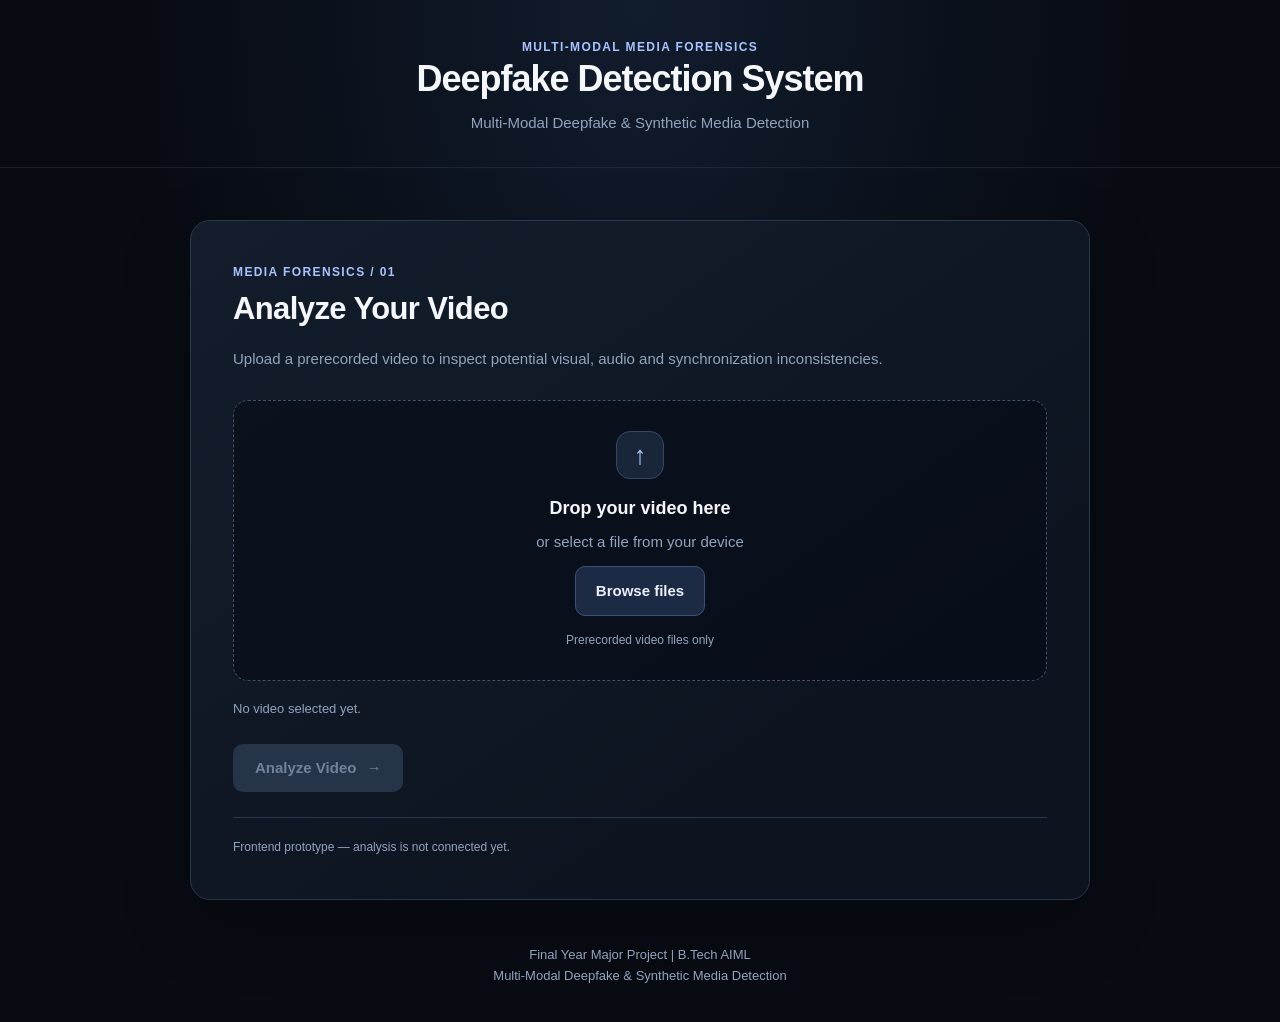
==== index.html @ b54cf8e3 "Add frontend interface" ====
<!DOCTYPE html>
<html lang="en">
<head>
    <meta charset="UTF-8">
    <meta name="viewport" content="width=device-width, initial-scale=1.0">
    <meta name="theme-color" content="#080d16">

    <title>Deepfake Detection System</title>

    <link rel="stylesheet" href="./style.css">
    <script src="./app.js" defer></script>
</head>

<body>
    <header class="site-header">
        <span class="eyebrow">MULTI-MODAL MEDIA FORENSICS</span>
        <h1>Deepfake Detection System</h1>
        <p>Multi-Modal Deepfake &amp; Synthetic Media Detection</p>
    </header>

    <main class="page-container">

        <!-- VIDEO UPLOAD SECTION -->
        <section class="upload-card" id="uploadSection">

            <span class="eyebrow">MEDIA FORENSICS / 01</span>
            <h2>Analyze Your Video</h2>

            <p class="upload-description">
                Upload a prerecorded video to inspect potential visual,
                audio and synchronization inconsistencies.
            </p>

            <div class="drop-zone" id="dropZone"
                 role="button" tabindex="0"
                 aria-label="Choose or drop a video">

                <div class="upload-icon" aria-hidden="true">↑</div>

                <h3>Drop your video here</h3>
                <p>or select a file from your device</p>

                <input
                    type="file"
                    id="videoFile"
                    accept="video/*"
                    aria-label="Select a video file"
                >

                <label for="videoFile" class="browse-button">
                    Browse files
                </label>

                <p class="format-note">
                    Prerecorded video files only
                </p>
            </div>

            <!-- SELECTED FILE DETAILS -->
            <div class="file-details" id="fileDetails" hidden>
                <div class="file-heading">
                    <div>
                        <span class="eyebrow">SELECTED MEDIA</span>
                        <p id="fileName" class="file-name"></p>
                        <p id="fileInfo" class="file-info"></p>
                    </div>

                    <button type="button" id="removeVideo"
                            class="remove-button">
                        Remove
                    </button>
                </div>

                <div class="video-preview-container">
                    <video
                        id="videoPreview"
                        class="video-preview"
                        controls
                        playsinline
                        preload="metadata"
                    ></video>
                </div>
            </div>

            <p class="file-message" id="fileMessage" role="status"
               aria-live="polite">
                No video selected yet.
            </p>

            <button type="button" id="analyzeButton"
                    class="analyze-button" disabled>
                Analyze Video <span aria-hidden="true">→</span>
            </button>

            <p class="notice" id="analysisNotice" role="status"
               aria-live="polite">
                Frontend prototype — analysis is not connected yet.
            </p>
        </section>

        <!-- ANALYSIS OVERVIEW -->
        <section class="results-card" id="resultsSection" hidden>

            <span class="eyebrow">MEDIA FORENSICS / 02</span>
            <h2>Analysis Overview</h2>

            <p class="results-description">
                Review the analysis categories below. Actual detection
                results will appear when the backend is connected.
            </p>

            <div class="results-grid">

                <article class="result-item">
                    <span class="result-number">01</span>
                    <h3>Visual Analysis</h3>
                    <p>
                        Examines video frames for potential facial
                        artifacts, visual inconsistencies and manipulation.
                    </p>
                    <span class="result-status">Awaiting model</span>
                </article>

                <article class="result-item">
                    <span class="result-number">02</span>
                    <h3>Audio Analysis</h3>
                    <p>
                        Designed to examine speech and audio features
                        for potential synthetic-media indicators.
                    </p>
                    <span class="result-status">Awaiting model</span>
                </article>

                <article class="result-item">
                    <span class="result-number">03</span>
                    <h3>Audio-Video Sync</h3>
                    <p>
                        Designed to inspect possible inconsistencies
                        between spoken audio and visible lip movements.
                    </p>
                    <span class="result-status">Awaiting model</span>
                </article>

                <article class="result-item final-result">
                    <span class="result-number">04</span>
                    <h3>Final Detection Result</h3>
                    <p>
                        A combined assessment will be displayed when
                        the multimodal detection pipeline is integrated.
                    </p>
                    <div class="final-result-status">
                        No prediction available
                    </div>
                    <p class="result-disclaimer">
                        No authenticity verdict has been generated.
                    </p>
                </article>

            </div>
        </section>

    </main>

    <footer class="site-footer">
        <p>Final Year Major Project | B.Tech AIML</p>
        <p>Multi-Modal Deepfake &amp; Synthetic Media Detection</p>
    </footer>
</body>
</html>
---- style.css ----
/* =========================================
   MULTI-MODAL DEEPFAKE DETECTION SYSTEM
   Clean dark forensic interface
========================================= */

/* 1. Global reset */

* {
    box-sizing: border-box;
    margin: 0;
    padding: 0;
}

:root {
    --bg: #080b12;
    --panel: #111925;
    --panel-dark: #0a101b;
    --border: #29374b;
    --text: #f5f7fb;
    --muted: #91a4bd;
    --accent: #5b8cff;
    --accent-hover: #7ba2ff;
}

html {
    min-height: 100%;
    background: var(--bg);
    scroll-behavior: smooth;
}

body {
    min-height: 100vh;
    width: 100%;
    overflow-x: hidden;
    background:
        radial-gradient(
            ellipse at top,
            #111c2d 0%,
            var(--bg) 55%
        );
    color: var(--text);
    font-family: Arial, Helvetica, sans-serif;
    font-size: 15px;
    line-height: 1.6;
    -webkit-font-smoothing: antialiased;
}

/* 2. Header */

header {
    width: 100%;
    padding: 38px 20px 32px;
    text-align: center;
    border-bottom: 1px solid rgba(145, 164, 189, 0.12);
}

header h1 {
    font-size: clamp(25px, 4vw, 36px);
    line-height: 1.25;
    letter-spacing: -1px;
    font-weight: 700;
}

header p {
    margin-top: 10px;
    color: var(--muted);
    font-size: 15px;
}

/* 3. Main layout */

main {
    width: min(100% - 40px, 900px);
    margin: 52px auto 0;
    min-width: 0;
}

/* 4. Upload card */

.upload-card {
    width: 100%;
    min-width: 0;
    padding: 42px;
    border: 1px solid var(--border);
    border-radius: 20px;
    background: linear-gradient(
        145deg,
        #131d2b,
        #0d1420 75%
    );
    box-shadow: 0 24px 70px rgba(0, 0, 0, 0.22);
}

.eyebrow {
    display: block;
    color: #a8c3ff;
    font-size: 12px;
    font-weight: 700;
    letter-spacing: 1.4px;
    line-height: 1.5;
}

.upload-card h2 {
    margin-top: 8px;
    font-size: clamp(24px, 3vw, 31px);
    line-height: 1.3;
    letter-spacing: -0.6px;
}

.upload-description {
    max-width: 650px;
    margin-top: 16px;
    color: var(--muted);
    line-height: 1.8;
}

/* 5. Upload / drag-and-drop area */

.drop-zone {
    width: 100%;
    min-width: 0;
    margin-top: 28px;
    padding: 30px 20px;
    text-align: center;
    border: 1px dashed #40516b;
    border-radius: 15px;
    background: rgba(5, 10, 19, 0.48);
    transition:
        border-color 0.2s ease,
        background 0.2s ease;
}

.drop-zone:hover,
.drop-zone.drag-over,
.drop-zone:focus-visible {
    border-color: var(--accent);
    background: rgba(91, 140, 255, 0.07);
    outline: none;
}

.upload-icon {
    display: flex;
    align-items: center;
    justify-content: center;
    width: 48px;
    height: 48px;
    margin: 0 auto 16px;
    border: 1px solid #344866;
    border-radius: 14px;
    background: #19263a;
    color: #a8c3ff;
    font-size: 26px;
}

.drop-zone h3 {
    font-size: 18px;
    line-height: 1.5;
}

.drop-zone > p:not(.format-note) {
    margin-top: 8px;
    color: var(--muted);
}

/* 6. Native file picker */

#videoFile {
    display: block;
    width: 100%;
    max-width: 100%;
    min-width: 0;
    margin-top: 22px;
    padding: 10px;
    border: 1px solid var(--border);
    border-radius: 10px;
    background: var(--panel-dark);
    color: var(--muted);
    font: inherit;
}

#videoFile::file-selector-button {
    margin-right: 12px;
    padding: 10px 15px;
    border: 0;
    border-radius: 8px;
    background: #23334b;
    color: var(--text);
    font-weight: 700;
    cursor: pointer;
}

#videoFile::file-selector-button:hover {
    background: #314967;
}

.format-note {
    margin-top: 15px;
    color: var(--muted);
    font-size: 12px;
}

/* 7. Selected file details */

.file-details {
    display: block;
    width: 100%;
    max-width: 100%;
    min-width: 0;
    margin-top: 26px;
}

.file-details[hidden] {
    display: none !important;
}

.file-heading {
    display: flex;
    align-items: flex-start;
    justify-content: space-between;
    flex-wrap: wrap;
    gap: 16px;
    width: 100%;
    min-width: 0;
}

.file-heading > div {
    flex: 1 1 220px;
    min-width: 0;
    overflow-wrap: anywhere;
}

.file-name {
    margin-top: 8px;
    color: var(--text);
    font-weight: 600;
    overflow-wrap: anywhere;
}

.file-info {
    margin-top: 5px;
    color: var(--muted);
    font-size: 13px;
}

/* 8. Video preview container
   Fixed maximum width, natural video proportions */

.video-preview-container {
    display: block;
    width: 100%;
    max-width: 560px;
    min-width: 0;
    height: auto;
    aspect-ratio: 16 / 9;
    margin: 22px 0 0;
    overflow: hidden;
    border: 1px solid var(--border);
    border-radius: 14px;
    background: #05070b;
}

.video-preview-container video#videoPreview {
    display: block;
    width: 100%;
    height: 100%;
    max-width: 100%;
    max-height: 100%;
    object-fit: contain;
    object-position: center;
    margin: 0;
    background: #05070b;
}

/* 9. Buttons */

button {
    font: inherit;
}

#removeVideo {
    flex: 0 0 auto;
    padding: 9px 15px;
    border: 1px solid var(--border);
    border-radius: 9px;
    background: #1b283b;
    color: var(--text);
    font-size: 13px;
    font-weight: 600;
    cursor: pointer;
    transition: background 0.2s ease;
}

#removeVideo:hover {
    background: #2b3c55;
}

#analyzeButton {
    display: inline-flex;
    align-items: center;
    justify-content: center;
    gap: 10px;
    min-height: 48px;
    margin-top: 24px;
    padding: 12px 22px;
    border: 0;
    border-radius: 10px;
    background: var(--accent);
    color: white;
    font-weight: 700;
    cursor: pointer;
    transition:
        background 0.2s ease,
        transform 0.2s ease;
}

#analyzeButton:not(:disabled):hover {
    background: var(--accent-hover);
    transform: translateY(-1px);
}

#analyzeButton:disabled {
    background: #263449;
    color: #71839b;
    cursor: not-allowed;
}

/* 10. Status and notice */

#fileMessage {
    margin-top: 18px;
    color: var(--muted);
    font-size: 13px;
    overflow-wrap: anywhere;
}

.notice {
    margin-top: 25px;
    padding-top: 20px;
    border-top: 1px solid var(--border);
    color: var(--muted);
    font-size: 12px;
}

/* 11. Footer */

footer {
    padding: 45px 20px 35px;
    text-align: center;
}

footer p {
    color: var(--muted);
    font-size: 13px;
}

/* 12. Keyboard accessibility */

button:focus-visible,
input:focus-visible {
    outline: 2px solid var(--accent);
    outline-offset: 3px;
}

/* 13. Tablet and mobile responsiveness */

@media (max-width: 700px) {
    main {
        width: calc(100% - 28px);
        margin-top: 28px;
    }

    .upload-card {
        padding: 26px 20px;
        border-radius: 15px;
    }

    header {
        padding: 30px 18px 25px;
    }

    .drop-zone {
        padding: 24px 14px;
    }

    .video-preview-container {
        max-width: 100%;
    }

    footer {
        padding-top: 32px;
    }
}

@media (max-width: 400px) {
    .upload-card {
        padding: 22px 15px;
    }

    #analyzeButton {
        width: 100%;
    }
}

/* =========================================
   ANALYSIS RESULTS — PREMIUM DARK UI
========================================= */

.results-card {
    width: min(100% - 40px, 940px);
    margin: 40px auto;
    padding: 36px;
    box-sizing: border-box;
    color: #f4f7ff;
    background: linear-gradient(145deg, #111c2d, #0b111c);
    border: 1px solid #293b53;
    border-radius: 24px;
    box-shadow: 0 20px 60px rgba(0, 0, 0, 0.25);
}

.results-card[hidden] {
    display: none !important;
}

.results-card .eyebrow {
    display: block;
    margin-bottom: 12px;
    color: #80aaff;
    font-size: 12px;
    font-weight: 700;
    letter-spacing: 2px;
}

.results-card h2 {
    margin: 0 0 14px;
    font-size: clamp(25px, 4vw, 34px);
    letter-spacing: -0.8px;
}

.results-description {
    margin-bottom: 28px;
    color: #9db0cc;
    line-height: 1.7;
}

.results-grid {
    display: grid;
    grid-template-columns: repeat(2, minmax(0, 1fr));
    gap: 18px;
}

.result-item {
    min-width: 0;
    padding: 24px;
    background: rgba(255, 255, 255, 0.035);
    border: 1px solid #293b53;
    border-radius: 18px;
    transition: border-color 0.25s ease, transform 0.25s ease;
}

.result-item:hover {
    transform: translateY(-3px);
    border-color: #648fff;
}

.result-item h3 {
    margin: 0 0 12px;
    font-size: 17px;
    color: #f4f7ff;
}

.result-item p {
    margin: 0;
    color: #9db0cc;
    font-size: 14px;
    line-height: 1.7;
}

.result-item:last-child {
    grid-column: 1 / -1;
}

.result-item strong {
    color: #8bb0ff;
}

@media (max-width: 600px) {
    .results-card {
        width: calc(100% - 24px);
        margin: 24px auto;
        padding: 22px;
        border-radius: 18px;
    }

    .results-grid {
        grid-template-columns: 1fr;
    }

    .result-item:last-child {
        grid-column: auto;
    }
}

/* Fix the custom video browse control */
#videoFile {
    position: absolute;
    width: 1px;
    height: 1px;
    padding: 0;
    margin: -1px;
    overflow: hidden;
    clip: rect(0, 0, 0, 0);
    white-space: nowrap;
    border: 0;
}

.browse-button {
    display: inline-flex;
    align-items: center;
    justify-content: center;
    padding: 12px 20px;
    margin-top: 12px;
    border: 1px solid #38517a;
    border-radius: 10px;
    background: #1c2b43;
    color: #eaf1ff;
    font-weight: 600;
    cursor: pointer;
    transition: background 0.2s ease;
}

.browse-button:hover {
    background: #2b4264;
}

#videoFile:focus-visible + .browse-button {
    outline: 2px solid #80aaff;
    outline-offset: 3px;
}

.drop-zone {
    cursor: pointer;
}

#resultsSection {
    scroll-margin-top: 24px;
}

/* Refined Analysis Overview Layout */

.results-grid {
    display: grid;
    grid-template-columns: repeat(2, minmax(0, 1fr));
    gap: 20px;
    align-items: stretch;
}

.result-item {
    min-width: 0;
    display: flex;
    flex-direction: column;
    gap: 12px;
}

.result-item .result-status {
    display: inline-flex;
    align-self: flex-start;
    margin-top: auto;
    padding: 6px 10px;
    border: 1px solid #314663;
    border-radius: 20px;
    background: #101d30;
    color: #a9c7ff;
    font-size: 12px;
}

.result-item:last-child {
    grid-column: 1 / -1;
}

.result-number {
    color: #83aaff;
    font-size: 12px;
    font-weight: 700;
    letter-spacing: 1.5px;
}

.final-result-status {
    align-self: flex-start;
    padding: 10px 14px;
    border-radius: 10px;
    background: #17263a;
    border: 1px solid #314663;
    color: #b6c9e8;
    font-size: 14px;
    font-weight: 600;
}

.result-disclaimer {
    font-size: 12px !important;
}

@media (max-width: 600px) {
    .results-grid {
        grid-template-columns: 1fr;
    }

    .result-item:last-child {
        grid-column: auto;
    }
}
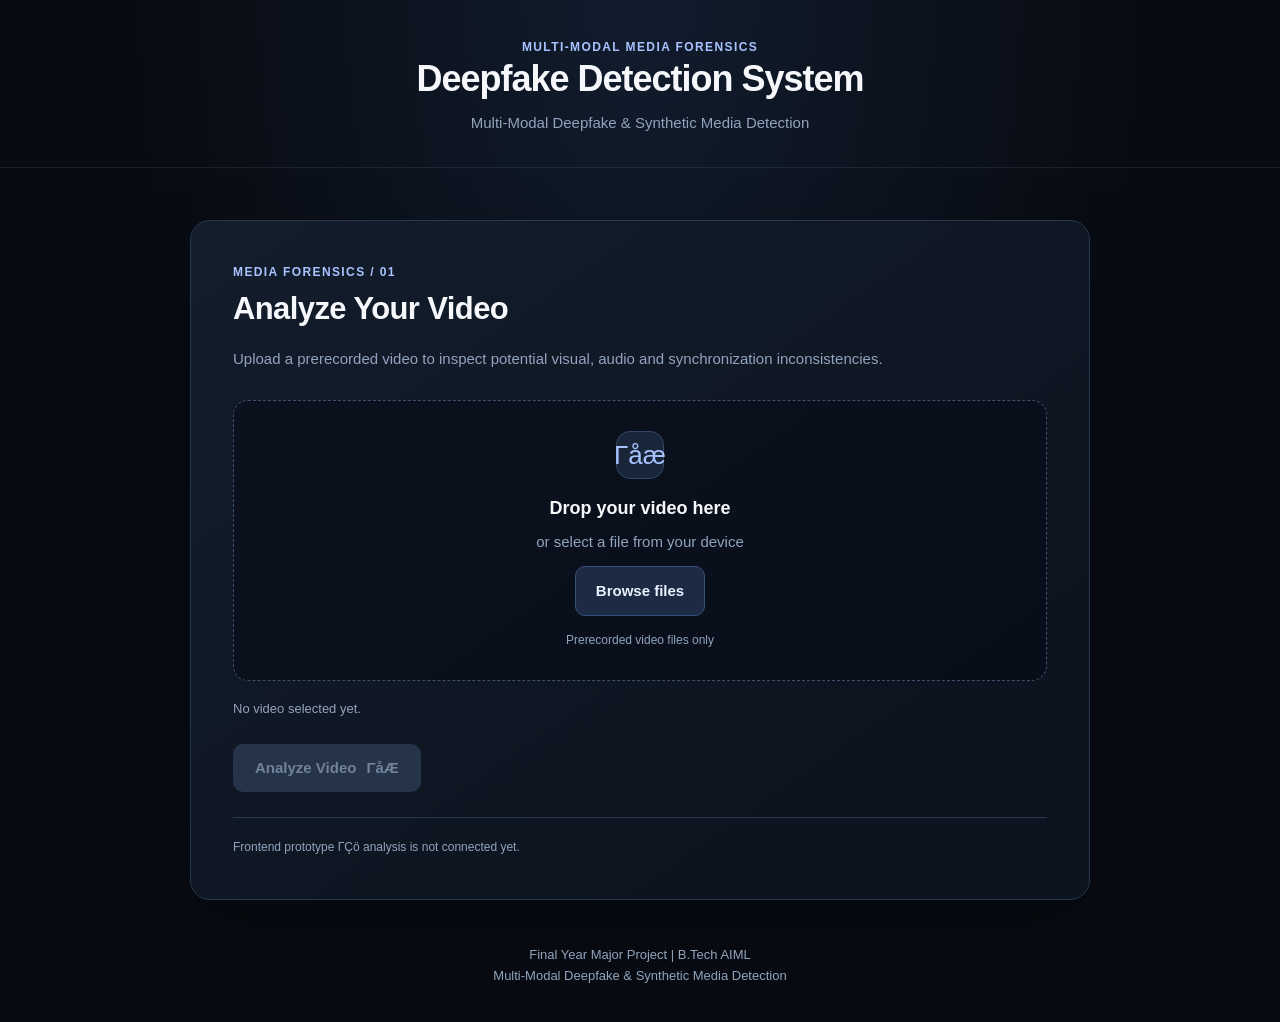
==== commit 14afa10b: "feat: integrate frontend with video metadata API" ====
--- a/index.html
+++ b/index.html
@@ -38,7 +38,7 @@
                  role="button" tabindex="0"
                  aria-label="Choose or drop a video">
 
-                <div class="upload-icon" aria-hidden="true">↑</div>
+                <div class="upload-icon" aria-hidden="true">Γåæ</div>
 
                 <h3>Drop your video here</h3>
                 <p>or select a file from your device</p>
@@ -92,12 +92,12 @@
 
             <button type="button" id="analyzeButton"
                     class="analyze-button" disabled>
-                Analyze Video <span aria-hidden="true">→</span>
+                Analyze Video <span aria-hidden="true">ΓåÆ</span>
             </button>
 
             <p class="notice" id="analysisNotice" role="status"
                aria-live="polite">
-                Frontend prototype — analysis is not connected yet.
+                Frontend prototype ΓÇö analysis is not connected yet.
             </p>
         </section>
 
@@ -170,4 +170,3 @@
     </footer>
 </body>
 </html>
-
--- a/style.css
+++ b/style.css
@@ -403,7 +403,7 @@
 }
 
 /* =========================================
-   ANALYSIS RESULTS — PREMIUM DARK UI
+   ANALYSIS RESULTS ΓÇö PREMIUM DARK UI
 ========================================= */
 
 .results-card {
